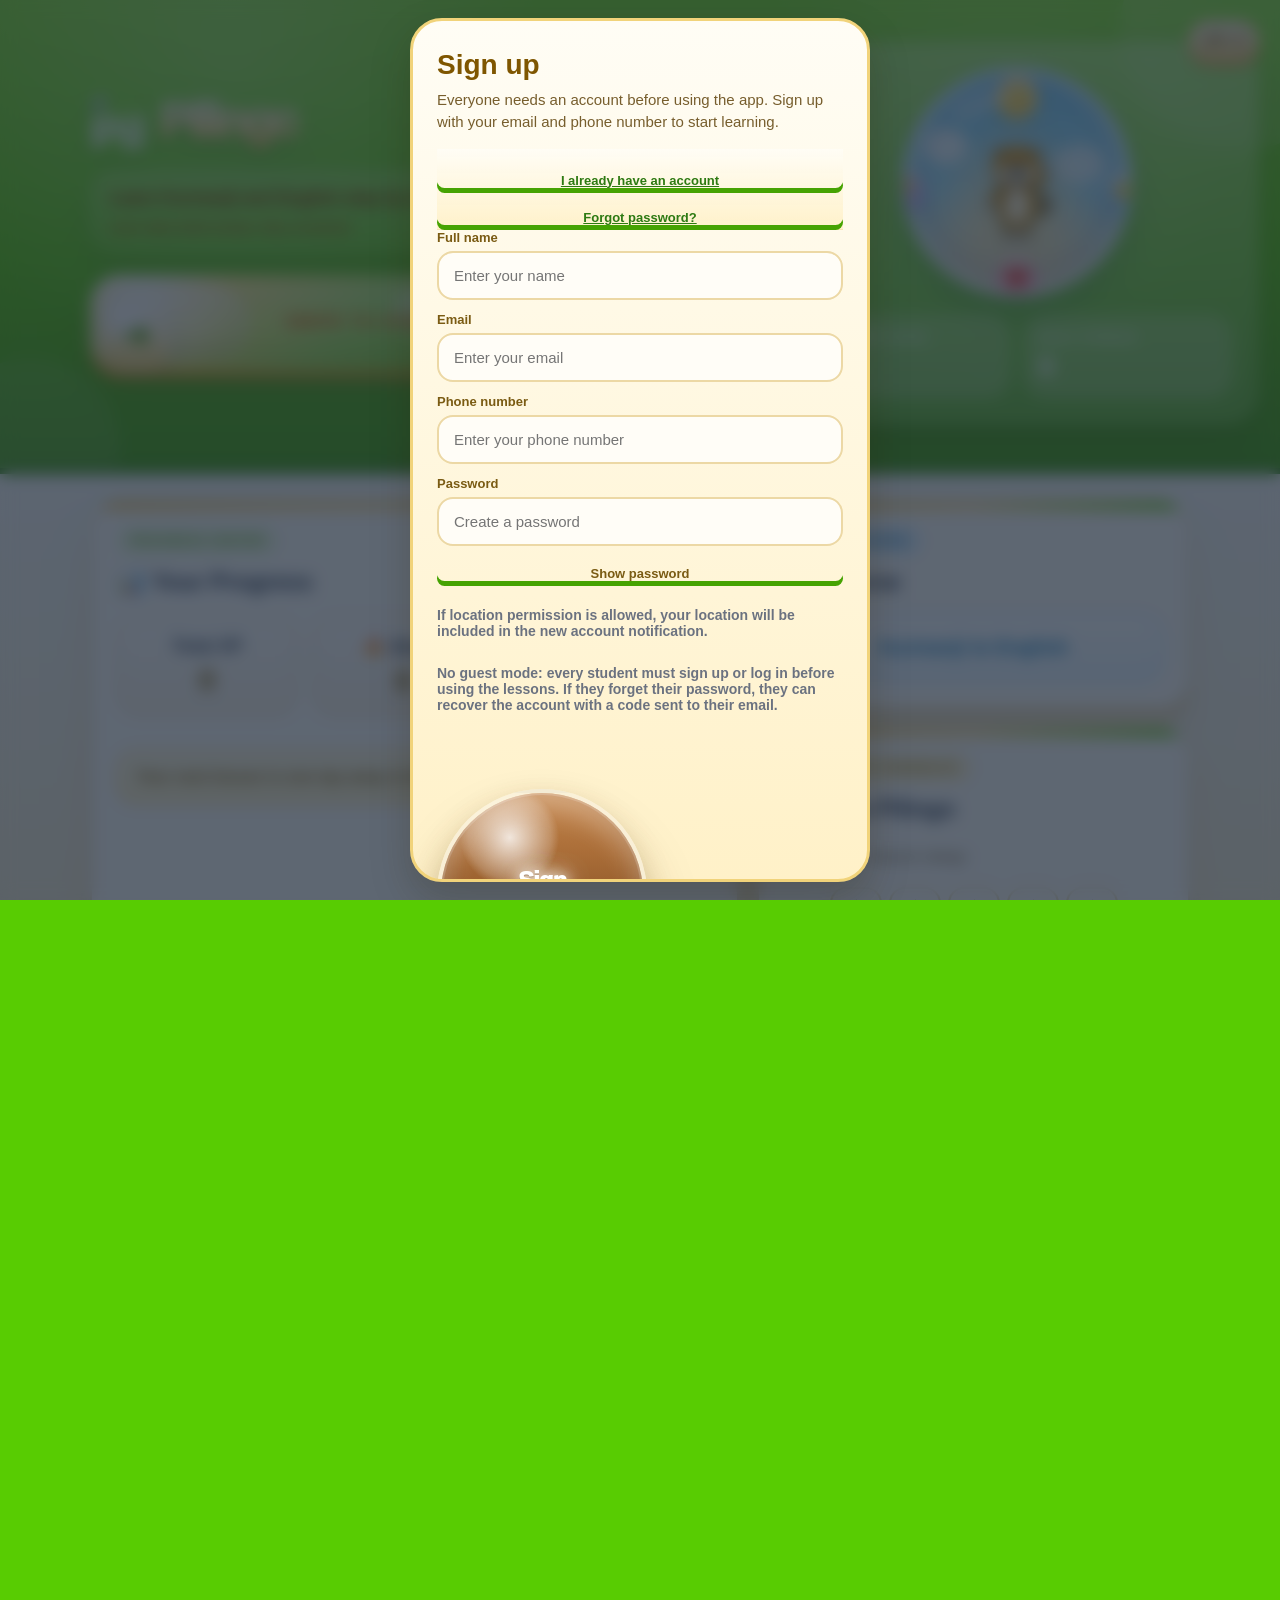
==== engine.html @ b0e2aa26 "Make Ball 5 possessives quiz interactive" ====
<!DOCTYPE html>
<html lang="en">
<head>
<meta charset="UTF-8">
<meta name="viewport" content="width=device-width, initial-scale=1, viewport-fit=cover, interactive-widget=resizes-content">
<meta name="theme-color" content="#58cc02">
<meta name="apple-mobile-web-app-capable" content="yes">
<meta name="apple-mobile-web-app-title" content="Pilingo">
<meta name="apple-mobile-web-app-status-bar-style" content="black-translucent">
<script>
if (window.location.protocol === "file:") {
  const target = "http://localhost:3000/engine.html" + window.location.search + window.location.hash;
  window.location.replace(target);
}
</script>
<link rel="manifest" href="manifest.webmanifest">
<link rel="icon" href="pilingo-icon.svg" type="image/svg+xml">
<link rel="apple-touch-icon" href="pilingo-icon-192.png">
<title>Pilingo A1 Map</title>
<style>
*{
  box-sizing:border-box;
}

:root{
  --green:#58cc02;
  --green-dark:#46a302;
  --ink:#24324a;
  --soft-ink:#5a6880;
  --card:#ffffff;
  --line:#f4d878;
  --shadow:0 18px 40px rgba(39,59,99,0.12);
}

html{
  scroll-behavior:smooth;
}

body{
  margin:0;
  min-height:100vh;
  min-height:100dvh;
  font-family:"Trebuchet MS","Avenir Next",Arial,sans-serif;
  color:var(--ink);
  background:
    radial-gradient(circle at top, rgba(255,255,255,0.96) 0%, rgba(255,255,255,0.55) 18%, rgba(255,255,255,0) 40%),
    linear-gradient(180deg, #fffefb 0%, #fffdfa 28%, #fbfcff 62%, #f7faff 100%);
}

button{
  font:inherit;
}

.shell{
  width:min(980px, calc(100% - 28px));
  margin:0 auto;
  padding:calc(20px + env(safe-area-inset-top)) 0 calc(48px + env(safe-area-inset-bottom));
}

.topbar{
  display:flex;
  justify-content:space-between;
  align-items:center;
  gap:12px;
  margin-bottom:18px;
}

.back-button,
.owner-button{
  border:none;
  border-radius:999px;
  padding:14px 18px;
  font-size:15px;
  font-weight:900;
  cursor:pointer;
  box-shadow:0 6px 0 rgba(31,49,77,0.12);
  transition:transform 0.12s ease, box-shadow 0.12s ease, filter 0.12s ease;
}

.back-button:active,
.owner-button:active,
.part-action:active{
  transform:translateY(3px) scale(0.97);
}

.back-button.is-pressed,
.owner-button.is-pressed,
.part-action.is-pressed{
  transform:translateY(4px) scale(0.965) !important;
}

.back-button.is-pressed,
.owner-button.is-pressed{
  box-shadow:0 2px 0 rgba(31,49,77,0.1) !important;
}

.back-button{
  color:#7b5610;
  background:linear-gradient(180deg, #fff8e6 0%, #ffd97a 100%);
}

.owner-button{
  color:#ffffff;
  background:linear-gradient(180deg, #67d51f 0%, #58cc02 100%);
}

.hero{
  position:relative;
  overflow:hidden;
  border-radius:36px;
  padding:26px 22px 24px;
  background:
    radial-gradient(circle at 16% 18%, rgba(255,255,255,0.95), rgba(255,255,255,0) 26%),
    radial-gradient(circle at 82% 14%, rgba(255,255,255,0.8), rgba(255,255,255,0) 22%),
    linear-gradient(135deg, #ffe060 0%, #ffd243 24%, #7bd32d 64%, #58cc02 100%);
  box-shadow:0 24px 50px rgba(100,137,27,0.18);
}

.hero::after{
  content:"";
  position:absolute;
  inset:auto -60px -100px auto;
  width:220px;
  height:220px;
  border-radius:50%;
  background:radial-gradient(circle, rgba(255,255,255,0.38), rgba(255,255,255,0));
}

.hero-top{
  display:flex;
  justify-content:space-between;
  align-items:flex-start;
  gap:18px;
}

.hero-copy{
  max-width:620px;
}

.eyebrow{
  display:inline-flex;
  align-items:center;
  gap:8px;
  padding:0;
  border-radius:0;
  background:transparent;
  color:#7f5a00;
  font-size:13px;
  font-weight:1000;
  letter-spacing:0.08em;
  text-transform:uppercase;
}

.eyebrow-icon{
  width:28px;
  height:28px;
  display:block;
  border-radius:8px;
  box-shadow:0 4px 10px rgba(56,130,9,0.2);
}

.hero h1{
  margin:14px 0 10px;
  font-size:clamp(30px, 5vw, 48px);
  line-height:1.02;
  color:#19310c;
}

.hero p{
  margin:0;
  font-size:16px;
  line-height:1.55;
  color:rgba(24,40,18,0.82);
  font-weight:800;
}

.mascot-wrap{
  flex:0 0 auto;
  width:116px;
  height:116px;
  display:flex;
  align-items:center;
  justify-content:center;
  background:transparent;
  box-shadow:none;
  animation:floatTiger 3.8s ease-in-out infinite;
}

.engine-mascot-slot{
  width:104px;
  height:104px;
  display:flex;
  align-items:center;
  justify-content:center;
}

.engine-mascot-slot .pilingo-mascot svg{
  transform:scaleX(.84);
  transform-origin:center bottom;
}

.hero-stats{
  margin-top:22px;
  display:grid;
  grid-template-columns:repeat(4, minmax(0, 1fr));
  gap:14px;
}

.stat-pill{
  border-radius:28px;
  padding:16px 14px;
  background:rgba(255,255,255,0.88);
  box-shadow:0 12px 28px rgba(71,101,18,0.12);
  text-align:center;
}

.stat-label{
  display:block;
  color:#776021;
  font-size:12px;
  font-weight:1000;
  letter-spacing:0.06em;
  text-transform:uppercase;
}

.stat-value{
  display:block;
  margin-top:6px;
  font-size:26px;
  font-weight:1000;
  color:#21382d;
}

.map-intro{
  margin-top:18px;
  padding:18px 18px 20px;
  border-radius:28px;
  background:rgba(255,255,255,0.78);
  box-shadow:var(--shadow);
}

.map-intro h2{
  margin:0 0 8px;
  font-size:24px;
}

.map-intro p{
  margin:0;
  color:var(--soft-ink);
  line-height:1.55;
  font-weight:800;
}

.course-structure{
  margin-top:12px;
  display:flex;
  flex-wrap:wrap;
  gap:10px;
}

.course-structure span{
  padding:8px 12px;
  border-radius:999px;
  background:#fff6ce;
  color:#755400;
  font-size:12px;
  font-weight:1000;
  box-shadow:0 4px 0 rgba(224,187,82,0.35);
}

.map{
  position:relative;
  margin-top:26px;
  padding:12px 0 20px;
}

.map::before{
  content:"";
  position:absolute;
  left:34px;
  top:0;
  bottom:0;
  width:10px;
  border-radius:999px;
  background:linear-gradient(180deg, #ffd859 0%, #f7bc47 100%);
  box-shadow:0 0 0 6px rgba(255,243,201,0.7);
}

.section-card{
  position:relative;
  display:grid;
  grid-template-columns:68px minmax(0, 1fr);
  gap:16px;
  margin:0 0 22px;
  align-items:start;
}

.section-marker{
  position:sticky;
  top:16px;
  z-index:2;
  width:68px;
  height:68px;
  border:none;
  border-radius:50%;
  display:flex;
  align-items:center;
  justify-content:center;
  font-size:24px;
  font-weight:1000;
  color:#ffffff;
  background:linear-gradient(180deg, var(--marker-top) 0%, var(--marker-bottom) 100%);
  box-shadow:0 10px 0 var(--marker-shadow), 0 18px 28px rgba(41,53,78,0.14);
}

.section-shell{
  border-radius:34px;
  padding:22px 18px 18px;
  background:linear-gradient(180deg, rgba(255,255,255,0.99) 0%, rgba(255,255,255,0.97) 100%);
  box-shadow:0 20px 40px rgba(59,67,86,0.1);
  border:2px solid rgba(255,255,255,0.75);
}

.section-shell.locked{
  opacity:0.82;
}

.section-head{
  display:flex;
  flex-wrap:wrap;
  justify-content:space-between;
  gap:14px;
  align-items:flex-start;
}

.section-badge{
  display:inline-flex;
  align-items:center;
  gap:8px;
  padding:8px 12px;
  border-radius:999px;
  background:rgba(255,255,255,0.82);
  color:#775300;
  font-size:12px;
  font-weight:1000;
  letter-spacing:0.07em;
  text-transform:uppercase;
}

.section-title{
  margin:10px 0 6px;
  font-size:28px;
  line-height:1.05;
}

.section-subtitle{
  margin:0;
  color:#5d6780;
  font-size:15px;
  font-weight:900;
}

.section-summary{
  margin:12px 0 0;
  color:#41506a;
  line-height:1.55;
  font-weight:800;
}

.section-progress{
  min-width:170px;
  padding:14px 14px 12px;
  border-radius:24px;
  background:rgba(255,255,255,0.75);
  text-align:center;
}

.section-progress strong{
  display:block;
  color:#27411e;
  font-size:24px;
}

.section-progress span{
  display:block;
  margin-top:4px;
  color:#6d5f30;
  font-size:12px;
  font-weight:1000;
  letter-spacing:0.06em;
  text-transform:uppercase;
}

.parts-grid{
  margin-top:22px;
  display:grid;
  grid-template-columns:repeat(2, minmax(0, 1fr));
  gap:20px;
}

.part-path{
  position:relative;
  margin-top:24px;
  padding:8px 0 6px;
}

.part-group-list{
  margin-top:20px;
  display:grid;
  gap:26px;
}

.part-group-card{
  position:relative;
  padding:0 0 18px;
  background:transparent;
  border:none;
  box-shadow:none;
}

.part-group-card.locked{
  opacity:0.82;
}

.part-group-card::after{
  content:"";
  position:absolute;
  left:0;
  right:0;
  bottom:0;
  height:1px;
  background:linear-gradient(90deg, rgba(189,205,227,0) 0%, rgba(189,205,227,0.95) 18%, rgba(189,205,227,0.95) 82%, rgba(189,205,227,0) 100%);
}

.part-group-card:last-child::after{
  display:none;
}

.part-group-head{
  display:flex;
  justify-content:space-between;
  align-items:flex-start;
  gap:12px;
}

.part-group-copy{
  display:flex;
  flex-direction:column;
  gap:6px;
}

.part-group-kicker{
  display:inline-flex;
  align-items:center;
  gap:8px;
  font-size:12px;
  font-weight:1000;
  letter-spacing:0.05em;
  text-transform:uppercase;
  color:#72839b;
}

.part-group-title{
  margin:0;
  font-size:25px;
  line-height:1.15;
  color:#21324b;
}

.part-group-summary{
  margin:0;
  color:#60718a;
  font-size:14px;
  line-height:1.45;
  font-weight:800;
}

.part-group-status{
  display:inline-flex;
  align-items:center;
  justify-content:center;
  padding:7px 11px;
  border-radius:999px;
  background:rgba(255,255,255,0.92);
  border:1px solid rgba(198,215,240,0.86);
  color:#47607f;
  font-size:12px;
  font-weight:1000;
  white-space:nowrap;
  box-shadow:0 3px 0 rgba(223,233,245,0.9);
}

.part-group-status.current{
  background:#fff2b2;
  color:#7b5600;
  border-color:rgba(243,214,100,0.88);
}

.part-group-status.completed{
  background:#eefadf;
  color:#3d7a22;
  border-color:#cfe9b8;
}

.part-group-status.locked{
  background:#f3f6fb;
  color:#8a98ae;
  border-color:#dde6f1;
}

.part-group-balls{
  margin-top:16px;
  display:flex;
  flex-wrap:wrap;
  gap:18px 16px;
  align-items:flex-start;
  padding-left:6px;
}

.part-group-balls .part-orb-button{
  width:calc(50% - 8px);
  max-width:none;
}

.part-group-balls .part-orb-copy{
  align-items:flex-start;
  text-align:left;
}

.part-group-balls .part-orb-summary{
  max-width:none;
}

.part-path::before{
  content:"";
  position:absolute;
  top:10px;
  bottom:18px;
  left:50%;
  width:10px;
  transform:translateX(-50%);
  border-radius:999px;
  background:linear-gradient(180deg, rgba(247,250,255,0.96) 0%, rgba(222,235,249,0.98) 100%);
  box-shadow:
    inset 0 2px 4px rgba(255,255,255,0.65),
    inset 0 -2px 3px rgba(73,97,131,0.08);
}

.part-path-node{
  position:relative;
  display:flex;
  margin:0 0 26px;
}

.part-path-node.left{
  justify-content:flex-start;
  padding-right:56%;
}

.part-path-node.right{
  justify-content:flex-end;
  padding-left:56%;
}

.part-path-node:last-child{
  margin-bottom:10px;
}

.part-orb-button{
  width:100%;
  max-width:194px;
  margin:0;
  padding:0;
  border:none;
  background:transparent;
  box-shadow:none;
  display:flex;
  flex-direction:column;
  align-items:center;
  gap:9px;
  color:#1f2d45;
  cursor:default;
}

.part-orb-hit{
  width:122px;
  height:122px;
  flex:0 0 122px;
  margin:0;
  padding:0;
  border:0;
  border-radius:50%;
  background:transparent;
  box-shadow:none;
  color:inherit;
  cursor:pointer;
  position:relative;
}

.part-orb-hit::after{
  content:"";
  position:absolute;
  inset:50%;
  border:3px solid var(--part-bottom);
  border-radius:50%;
  opacity:0;
  pointer-events:none;
}

.part-orb-hit:disabled{
  cursor:not-allowed;
}

.part-orb-button.locked{
  opacity:0.72;
}

.part-orb-ring{
  transition:transform 0.16s ease;
}

.part-orb-hit:not(:disabled):hover .part-orb-ring,
.part-orb-hit:not(:disabled):focus-visible .part-orb-ring{
  transform:translateY(-2px) scale(1.04);
}

.part-orb-hit:not(:disabled):active .part-orb-ring{
  transform:translateY(4px) scale(0.91,0.86);
}

.part-orb-hit.is-launching .part-orb-ring{
  animation:partOrbLaunch 280ms cubic-bezier(.2,.9,.3,1) both;
}

.part-orb-hit.is-launching .part-orb-core{
  animation:partOrbCorePop 280ms cubic-bezier(.2,.9,.3,1) both;
}

.part-orb-hit.is-launching::after{
  animation:partOrbRipple 280ms ease-out both;
}

.part-orb-hit:focus-visible{
  outline:3px solid rgba(49,126,231,0.42);
  outline-offset:3px;
}

.part-orb-ring{
  --part-progress:0deg;
  width:122px;
  height:122px;
  border-radius:50%;
  position:relative;
  background:
    radial-gradient(circle at 50% 50%, transparent 67%, rgba(255,255,255,0.92) 67.5%, rgba(255,255,255,0.92) 100%),
    conic-gradient(var(--part-bottom) var(--part-progress), #dfe7f1 0deg);
  display:grid;
  place-items:center;
  padding:9px;
  box-shadow:
    0 12px 22px rgba(37,48,68,0.13),
    inset 0 0 0 2px rgba(255,255,255,0.82);
}

.part-orb-ring::after{
  content:"";
  position:absolute;
  inset:6px;
  border-radius:50%;
  background:radial-gradient(circle at 28% 24%, rgba(255,255,255,0.9), rgba(255,255,255,0) 34%);
  pointer-events:none;
}

.part-orb-ring.segmented::before{
  content:"";
  position:absolute;
  inset:0;
  border-radius:50%;
  background:repeating-conic-gradient(
    from -1deg,
    transparent 0deg 70deg,
    rgba(255,255,255,0.98) 70deg 72deg
  );
  -webkit-mask:radial-gradient(farthest-side, transparent calc(100% - 12px), #000 calc(100% - 11px));
  mask:radial-gradient(farthest-side, transparent calc(100% - 12px), #000 calc(100% - 11px));
  pointer-events:none;
  z-index:2;
}

.part-orb-button.current .part-orb-ring{
  background:
    radial-gradient(circle at 50% 50%, transparent 67%, rgba(255,255,255,0.92) 67.5%, rgba(255,255,255,0.92) 100%),
    conic-gradient(#ffbf32 var(--part-progress), #dfe7f1 0deg);
  box-shadow:0 14px 24px rgba(176,135,29,0.16);
}

.part-orb-button.completed .part-orb-ring{
  background:
    radial-gradient(circle at 50% 50%, transparent 67%, rgba(255,255,255,0.92) 67.5%, rgba(255,255,255,0.92) 100%),
    conic-gradient(#58cc02 360deg, #58cc02 360deg);
}

.part-orb-button.locked .part-orb-ring{
  background:
    radial-gradient(circle at 50% 50%, transparent 67%, rgba(255,255,255,0.92) 67.5%, rgba(255,255,255,0.92) 100%),
    conic-gradient(#dbe5ef 360deg, #dbe5ef 360deg);
  box-shadow:none;
}

.part-orb-core{
  width:100%;
  height:100%;
  border-radius:50%;
  background:#ffffff;
  border:4px solid rgba(255,255,255,0.98);
  display:flex;
  flex-direction:column;
  align-items:center;
  justify-content:center;
  gap:6px;
  box-shadow:
    inset 0 3px 10px rgba(230,236,244,0.8),
    inset 0 -8px 14px rgba(231,238,247,0.5),
    0 5px 10px rgba(37,48,68,0.05);
}

.part-orb-icon{
  font-size:30px;
  line-height:1;
}

.part-orb-index{
  font-size:12px;
  font-weight:1000;
  letter-spacing:0.06em;
  color:#68788f;
  text-transform:uppercase;
}

.part-orb-copy{
  width:100%;
  display:flex;
  flex-direction:column;
  align-items:center;
  gap:4px;
  text-align:center;
}

.part-orb-title{
  font-size:18px;
  font-weight:1000;
  line-height:1.15;
  color:#24324a;
}

.part-orb-summary{
  color:#5b6c84;
  font-size:12px;
  line-height:1.35;
  max-width:168px;
  font-weight:800;
}

.part-orb-progress{
  display:inline-flex;
  align-items:center;
  justify-content:center;
  min-height:28px;
  padding:6px 10px;
  border-radius:999px;
  background:#ffffff;
  border:1px solid #dfe8f2;
  box-shadow:0 3px 0 #e8eef6;
  color:#50627d;
  font-size:11px;
  font-weight:1000;
}

.part-orb-button.completed .part-orb-progress{
  border-color:#bde3ad;
  box-shadow:0 3px 0 #dbeecf;
  color:#3d7a22;
}

.part-orb-button.current .part-orb-progress{
  border-color:#f0d27a;
  box-shadow:0 3px 0 #f4e3ae;
  color:#9b6b00;
}

.part-orb-button.locked .part-orb-progress{
  border-color:#e4eaf2;
  box-shadow:0 3px 0 #edf1f6;
  color:#93a0b4;
}

.part-card{
  position:relative;
  min-height:214px;
  border:none;
  border-radius:30px;
  padding:22px 20px 20px;
  text-align:left;
  background:
    linear-gradient(180deg, rgba(255,255,255,0.98) 0%, rgba(255,255,255,0.96) 100%);
  border:1px solid rgba(206,220,239,0.92);
  box-shadow:
    0 10px 0 rgba(177,195,221,0.64),
    0 22px 34px rgba(49,69,102,0.12);
  transition:transform 0.18s ease, box-shadow 0.18s ease, filter 0.18s ease, border-color 0.18s ease, background 0.18s ease;
  cursor:default;
  overflow:hidden;
}

.part-card::before{
  content:"";
  position:absolute;
  inset:0 0 auto 0;
  height:14px;
  background:linear-gradient(90deg, var(--part-top) 0%, var(--part-bottom) 100%);
}

.part-card::after{
  content:"";
  position:absolute;
  right:16px;
  top:18px;
  width:66px;
  height:66px;
  border-radius:22px;
  background:radial-gradient(circle at 30% 30%, rgba(255,255,255,0.78), rgba(255,255,255,0) 68%);
  opacity:0.8;
}

.part-card:hover{
  transform:translateY(-4px);
  border-color:rgba(164,193,232,0.96);
  box-shadow:
    0 12px 0 rgba(162,183,214,0.68),
    0 28px 42px rgba(49,69,102,0.16);
}

.part-card.locked{
  filter:grayscale(0.08);
  opacity:0.74;
}

.part-card.completed{
  border-color:rgba(250,217,130,0.96);
  background:
    linear-gradient(180deg, #fffef7 0%, #fff8df 100%);
  box-shadow:
    0 10px 0 rgba(214,177,81,0.7),
    0 24px 36px rgba(201,149,27,0.18);
}

.part-topline{
  display:flex;
  justify-content:space-between;
  gap:12px;
  align-items:center;
}

.part-order{
  display:inline-flex;
  align-items:center;
  justify-content:center;
  width:48px;
  height:48px;
  border-radius:18px;
  background:linear-gradient(180deg, var(--part-top) 0%, var(--part-bottom) 100%);
  color:#214160;
  font-size:18px;
  font-weight:1000;
  box-shadow:0 6px 0 rgba(70,103,144,0.16);
}

.part-status{
  display:inline-flex;
  align-items:center;
  gap:6px;
  padding:8px 12px;
  border-radius:999px;
  background:#eef5ff;
  color:#47607f;
  font-size:12px;
  font-weight:1000;
  letter-spacing:0.05em;
  text-transform:uppercase;
  border:1px solid rgba(198,215,240,0.9);
}

.part-status.current{
  background:#fff2b2;
  color:#7b5600;
  border-color:rgba(243,214,100,0.88);
}

.part-icon{
  margin-top:16px;
  width:62px;
  height:62px;
  border-radius:22px;
  display:flex;
  align-items:center;
  justify-content:center;
  font-size:34px;
  background:linear-gradient(180deg, var(--part-top) 0%, var(--part-bottom) 100%);
  box-shadow:0 8px 18px rgba(58,86,128,0.14);
}

.part-title{
  margin:12px 0 9px;
  font-size:23px;
  line-height:1.14;
  color:#1f2d45;
}

.part-summary{
  margin:0;
  color:#556883;
  font-size:14px;
  line-height:1.5;
  font-weight:800;
}

.part-lessons{
  margin-top:14px;
  display:flex;
  flex-wrap:wrap;
  gap:8px;
}

.part-lessons span{
  display:inline-flex;
  align-items:center;
  justify-content:center;
  padding:7px 11px;
  border-radius:14px;
  background:#f4f8fd;
  color:#5b6c84;
  font-size:12px;
  font-weight:900;
  border:1px solid rgba(220,230,243,0.86);
}

.part-footer{
  margin-top:20px;
  display:flex;
  justify-content:space-between;
  align-items:center;
  gap:12px;
}

.part-type{
  font-size:13px;
  color:#6a7e98;
  font-weight:1000;
}

.part-action{
  display:inline-flex;
  align-items:center;
  justify-content:center;
  min-width:132px;
  border-radius:16px;
  padding:12px 16px;
  background:linear-gradient(180deg, #7de43a 0%, #58cc02 100%);
  color:#ffffff;
  font-size:14px;
  font-weight:1000;
  box-shadow:0 6px 0 rgba(67,136,18,0.26);
  border:1px solid rgba(87,176,23,0.9);
}

.part-action:disabled{
  cursor:not-allowed;
  opacity:0.9;
}

.part-action.is-pressed{
  box-shadow:0 2px 0 rgba(67,136,18,0.22) !important;
}

.placeholder-list{
  margin-top:16px;
  display:grid;
  gap:10px;
}

.placeholder-pill{
  border-radius:24px;
  padding:16px 16px;
  background:rgba(255,255,255,0.74);
  color:#49556d;
  font-size:15px;
  font-weight:900;
  display:flex;
  justify-content:space-between;
  align-items:center;
  gap:12px;
}

.placeholder-pill strong{
  color:#24324a;
}

.map-note{
  margin-top:24px;
  padding:18px 18px 20px;
  border-radius:30px;
  background:#ffffff;
  box-shadow:var(--shadow);
}

.map-note h3{
  margin:0 0 8px;
  font-size:22px;
}

.map-note p{
  margin:0;
  color:#5c6780;
  line-height:1.6;
  font-weight:800;
}

.toast{
  position:fixed;
  left:50%;
  bottom:calc(18px + env(safe-area-inset-bottom));
  transform:translateX(-50%) translateY(120%);
  width:min(90vw, 420px);
  padding:16px 18px;
  border-radius:22px;
  background:#24324a;
  color:#ffffff;
  box-shadow:0 16px 34px rgba(31,49,77,0.24);
  transition:transform 0.25s ease;
  z-index:30;
  font-weight:900;
}

.toast.show{
  transform:translateX(-50%) translateY(0);
}

@keyframes floatTiger{
  0%,100%{ transform:translateY(0); }
  50%{ transform:translateY(-8px); }
}

@keyframes partOrbLaunch{
  0%{transform:translateY(3px) scale(.9,.84) rotate(0deg)}
  42%{transform:translateY(-10px) scale(1.12,.96) rotate(-3deg)}
  72%{transform:translateY(2px) scale(.97,1.05) rotate(2deg)}
  100%{transform:translateY(0) scale(1) rotate(0deg)}
}

@keyframes partOrbCorePop{
  0%{transform:scale(.92)}
  48%{transform:scale(1.08)}
  100%{transform:scale(1)}
}

@keyframes partOrbRipple{
  0%{inset:50%;opacity:.72}
  100%{inset:-16px;opacity:0}
}

@media(prefers-reduced-motion:reduce){
  .part-orb-hit.is-launching .part-orb-ring,
  .part-orb-hit.is-launching .part-orb-core,
  .part-orb-hit.is-launching::after{animation-duration:1ms}
}

@media (max-width:860px){
  .hero-stats{
    grid-template-columns:repeat(2, minmax(0, 1fr));
  }

  .parts-grid{
    grid-template-columns:1fr;
  }
}

@media (max-width:620px){
  .shell{
    width:min(100%, calc(100% - 18px));
    padding-top:calc(12px + env(safe-area-inset-top));
    padding-bottom:calc(48px + env(safe-area-inset-bottom));
  }

  .topbar{
    flex-wrap:wrap;
  }

  .hero{
    padding:22px 16px 20px;
    border-radius:28px;
  }

  .hero-top{
    flex-direction:column;
  }

  .mascot-wrap{
    width:94px;
    height:94px;
    font-size:50px;
  }

  .map::before{
    left:24px;
  }

  .section-card{
    grid-template-columns:50px minmax(0, 1fr);
    gap:10px;
  }

  .section-marker{
    width:50px;
    height:50px;
    font-size:18px;
    top:12px;
  }

  .section-shell{
    padding:18px 14px 16px;
    border-radius:28px;
  }

  .section-title{
    font-size:24px;
  }

  .part-card{
    min-height:204px;
    border-radius:28px;
    padding:20px 16px 18px;
  }

  .part-title{
    font-size:21px;
  }

  .part-action{
    min-width:118px;
    padding:11px 14px;
    font-size:13px;
  }

  .part-path::before{
    left:28px;
    transform:none;
  }

  .part-group-head{
    flex-direction:column;
  }

  .part-group-balls{
    gap:14px;
  }

  .part-group-balls .part-orb-button{
    width:100%;
  }

  .part-path-node,
  .part-path-node.left,
  .part-path-node.right{
    justify-content:flex-start;
    padding-left:0;
    padding-right:0;
  }

  .part-orb-button{
    max-width:none;
    width:100%;
    flex-direction:row;
    align-items:center;
    gap:12px;
  }

  .part-orb-ring{
    width:94px;
    height:94px;
    flex:0 0 94px;
  }

  .part-orb-hit{
    width:94px;
    height:94px;
    flex-basis:94px;
  }

  .part-orb-copy{
    align-items:flex-start;
    text-align:left;
  }

  .part-orb-summary{
    max-width:none;
  }
}
</style>
</head>
<body>
<script src="pilingo-auth.js?v=9"></script>
<script>PilingoAuth.requireAccount();</script>
<script src="pilingo-notify.js?v=9"></script>
<script>PilingoNotify.track("page_open", "Opened learning map", { page:"engine" });</script>
<script src="app-polish.js"></script>

<div class="shell">
  <div class="topbar">
    <button class="back-button" onclick="goBackHome()">← Back to home</button>
    <button class="owner-button" onclick="scrollToCurrentPart()">⭐ Jump to my next part</button>
  </div>

  <section class="hero">
    <div class="hero-top">
      <div class="hero-copy">
        <span class="eyebrow"><img class="eyebrow-icon" src="pilingo-icon-192.png" alt="">Pilingo</span>
        <h1>One smooth learning map for the whole first journey.</h1>
        <p>Section 1 is live now with 10 parts. Sections 2 to 15 are already on the path and will unlock one by one as the learner grows.</p>
      </div>
      <div class="mascot-wrap" aria-hidden="true"><div id="engineMascot" class="engine-mascot-slot"></div></div>
    </div>

    <div class="hero-stats">
      <div class="stat-pill">
        <span class="stat-label">XP</span>
        <span class="stat-value" id="xpValue">0</span>
      </div>
      <div class="stat-pill">
        <span class="stat-label">Streak</span>
        <span class="stat-value" id="streakValue">0</span>
      </div>
      <div class="stat-pill">
        <span class="stat-label">Hearts</span>
        <span class="stat-value" id="heartsValue">5</span>
      </div>
      <div class="stat-pill">
        <span class="stat-label">Sections Ready</span>
        <span class="stat-value" id="sectionsReadyValue">1/15</span>
      </div>
    </div>
  </section>

  <section class="map-intro">
    <h2>Your Learning Map</h2>
    <p>Everything is now organized as one vertical course: Course → Section → Part → Lesson → Activity → Quiz → Review. Locked parts stay closed, completed parts show a ✅, and learners only repeat the part they are working on.</p>
    <div class="course-structure" id="structureChips"></div>
  </section>

  <main class="map" id="courseMap"></main>

  <section class="map-note">
    <h3>How unlocking works</h3>
    <p>Finish Section 1 Part 1 to unlock Part 2. Keep going until Part 10. When all 10 parts in Section 1 are completed, Section 2 unlocks. Sections 2 to 15 stay visible on the map so the path always feels clear and exciting.</p>
  </section>
</div>

<div class="toast" id="toast"></div>

<script src="course-data.js?v=95"></script>
<script src="engine-core.js?v=15"></script>
<script src="pilingo-mascot.js?v=4"></script>
<script src="pilingo-sounds.js?v=6"></script>
<script src="app-state.js"></script>
<script src="app-effects.js"></script>
<script src="pwa.js?v=10"></script>
<script>
const SECTION_COLORS = [
  { markerTop:"#ffcb4d", markerBottom:"#ffad1f", markerShadow:"#d28a13", cardTop:"#fff9da", cardBottom:"#ffeab2" },
  { markerTop:"#6bdde1", markerBottom:"#27b8c1", markerShadow:"#14858d", cardTop:"#e8feff", cardBottom:"#cbf7f8" },
  { markerTop:"#ff9f8e", markerBottom:"#f56d58", markerShadow:"#ce4f3b", cardTop:"#fff0ec", cardBottom:"#ffd9d2" },
  { markerTop:"#9fbdff", markerBottom:"#6794f5", markerShadow:"#4572d2", cardTop:"#eef4ff", cardBottom:"#dce7ff" },
  { markerTop:"#8fe17f", markerBottom:"#59c34c", markerShadow:"#389d2e", cardTop:"#effde9", cardBottom:"#dcf9d5" },
  { markerTop:"#d8a6ff", markerBottom:"#af71f2", markerShadow:"#8247c4", cardTop:"#f8efff", cardBottom:"#ebdbff" }
];

const PART_COLORS = {
  gold:{ top:"#f7e18c", bottom:"#e6b93c", shadow:"#b97f11" },
  orange:{ top:"#f8c496", bottom:"#e8883d", shadow:"#b95a18" },
  sky:{ top:"#afdff4", bottom:"#4da9dd", shadow:"#2e78a8" },
  pink:{ top:"#f2b0c6", bottom:"#dc6d95", shadow:"#aa3f65" },
  violet:{ top:"#d0b2f4", bottom:"#8f65dd", shadow:"#6038af" },
  leaf:{ top:"#bbe79f", bottom:"#5db65d", shadow:"#3d8039" }
};

const COURSE_PART_SECTION_MAP = {
  alphabets:["a-part-1a"],
  family:["a-part-1b","a-part-1c","a-part-1d-v3","a-part-1e-v2","a-part-1f-v1","a-part-1g-v1","a-part-1h-v1","a-part-1i-v1","a-part-1j-final"],
  greetings:["a-part-2-greetings-v1","a-part-2-greetings-v2","a-part-2-greetings-v5","a-part-2-greetings-v6","a-part-2-greetings-v7","a-part-2-greetings-v8"],
  "food-drink":["b-part-1","b-part-2","b-part-3","b-part-4"],
  possessions:["d-part-1","d-part-2","d-part-3"],
  animals:["e-part-1","e-part-2","e-part-3","e-part-4","e-part-5","e-part-6","e-part-7","e-part-8"],
  questions:["f-part-1","f-part-2a","f-part-2b","f-part-3"]
};

function goBackHome(){
  window.location.href = "index.html";
}

function getSectionColors(index){
  return SECTION_COLORS[index % SECTION_COLORS.length];
}

function getPartColors(accent){
  return PART_COLORS[accent] || PART_COLORS.gold;
}

function getPartSlugFromHref(href){
  if (!href || !href.includes("coursePart=")) return "";
  const match = href.match(/coursePart=([^&]+)/);
  return match ? decodeURIComponent(match[1]) : "";
}

function getSavedLessonProgress(){
  try {
    const saved = JSON.parse(localStorage.getItem("pilingo_game1_completed_lessons") || "{}");
    return saved && typeof saved === "object" ? saved : {};
  } catch {
    return {};
  }
}

function getBallProgress(part){
  const total = Array.isArray(part.lessons) ? part.lessons.length : 0;
  if (!total) return { completed:0, total:0, percent:0 };

  const slug = getPartSlugFromHref(part.href || "");
  const sectionIds = COURSE_PART_SECTION_MAP[slug];
  if (!Array.isArray(sectionIds) || !sectionIds.length) {
    return { completed:0, total, percent:0 };
  }

  const saved = getSavedLessonProgress();
  const completed = Math.min(
    total,
    sectionIds.reduce((sum, sectionId) => {
      const values = Array.isArray(saved[sectionId]) ? saved[sectionId] : [];
      return sum + values.filter((value) => typeof value === "string").length;
    }, 0)
  );

  return {
    completed,
    total,
    percent: total ? completed / total : 0
  };
}

function getSavedBallLessonCount(ballId){
  const saved = getSavedLessonProgress();
  const values = Array.isArray(saved[ballId]) ? saved[ballId] : [];
  return values.filter((value) => typeof value === "string").length;
}

function getPartBalls(part){
  const flatBalls = [];

  function addBall(entry){
    if (!entry || typeof entry !== "object") return;

    const nestedBalls = Array.isArray(entry.balls) ? entry.balls : [];
    const hasOwnLessons = Array.isArray(entry.lessons)
      ? entry.lessons.length > 0
      : Number(entry.lessonCount) > 0;

    if (hasOwnLessons || !nestedBalls.length) {
      const { balls, ...normalBall } = entry;
      flatBalls.push(normalBall);
    }

    nestedBalls.forEach(addBall);
  }

  (Array.isArray(part?.balls) ? part.balls : []).forEach(addBall);
  return flatBalls;
}

function getDirectBallProgress(ball, sectionId = "", partId = ""){
  const activityTotal = Number(ball?.lessonCount) || 0;
  let activityCompleted = Math.min(activityTotal, getSavedBallLessonCount(ball?.id));

  const canUseLegacyPartCompletion = ![
    "a-part-1j-final",
    "a-part-2-greetings-v1",
    "a-part-2-greetings-v2",
    "a-part-2-greetings-v5",
    "a-part-2-greetings-v6",
    "a-part-2-greetings-v7",
    "a-part-2-greetings-v8"
  ].includes(ball?.id);
  if (!activityCompleted && activityTotal && sectionId && partId && canUseLegacyPartCompletion) {
    const enginePartDone = Engine.isPartCompleted(sectionId, partId);
    if (enginePartDone) {
      activityCompleted = activityTotal;
    }
  }

  const progressParts = Math.max(1, Number(ball?.progressParts) || 5);
  if (activityTotal) {
    const completedParts = activityCompleted >= activityTotal
      ? progressParts
      : Math.floor((activityCompleted * progressParts) / activityTotal);
    return {
      completed:completedParts,
      total:progressParts,
      percent:completedParts / progressParts,
      started:activityCompleted > 0,
      segmented:true,
      unitLabel:"parts",
      activityCompleted,
      activityTotal
    };
  }

  return {
    completed:activityCompleted,
    total:activityTotal,
    percent: activityTotal ? activityCompleted / activityTotal : 0,
    started:activityCompleted > 0,
    segmented:false,
    unitLabel:"done",
    activityCompleted,
    activityTotal
  };
}

function isBallCompleted(ball, sectionId = "", partId = ""){
  const progress = getDirectBallProgress(ball, sectionId, partId);
  return progress.total > 0 && progress.completed >= progress.total;
}

function isBallUnlocked(sectionId, part, ballIndex){
  const balls = getPartBalls(part);
  if (!balls.length) return false;
  if (balls[ballIndex]?.comingSoon) return false;
  if (!Engine.isPartUnlocked(sectionId, part.id)) return false;
  if (ballIndex === 0) return true;
  return balls.slice(0, ballIndex).every((ball) => (
    ball.comingSoon || isBallCompleted(ball, sectionId, part.id)
  ));
}

function getPartStatus(sectionId, part){
  const progress = Engine.getPartProgress(sectionId, part.id);
  const unlocked = Engine.isPartUnlocked(sectionId, part.id);
  const completed = Engine.isPartCompleted(sectionId, part.id);
  const current = Engine.getCurrentPart();
  const hasContent = Boolean(part.href);

  if (!hasContent) {
    return { label:"Coming soon", icon:"🛠️", className:"soon" };
  }

  if (completed) {
    return { label:"Completed", icon:"✅", className:"completed" };
  }

  if (current && current.sectionId === sectionId && current.partId === part.id) {
    return { label:"Current", icon:"⭐", className:"current" };
  }

  if (progress && progress.latestResult === "failed") {
    return { label:"Try again", icon:"❌", className:"retry" };
  }

  if (!unlocked) {
    return { label:"Locked", icon:"🔒", className:"locked" };
  }

  return { label:"Ready", icon:"▶", className:"ready" };
}

function getSectionStatus(section){
  if (Engine.isSectionCompleted(section.id)) {
    return { text:"Section completed", icon:"🏆" };
  }

  if (Engine.isSectionUnlocked(section.id)) {
    return { text:"Open now", icon:"⭐" };
  }

  return { text:"Locked", icon:"🔒" };
}

function renderStructure(){
  const chips = document.getElementById("structureChips");
  chips.innerHTML = COURSE_DATA.structure.map((item) => `<span>${item}</span>`).join("");
}

function renderStats(){
  document.getElementById("xpValue").textContent = Engine.getXP();
  document.getElementById("streakValue").textContent = localStorage.getItem("streak") || "0";
  document.getElementById("heartsValue").textContent = Engine.getHearts();

  const unlockedSections = COURSE_DATA.sections.filter((section) => Engine.isSectionUnlocked(section.id)).length;
  document.getElementById("sectionsReadyValue").textContent = `${unlockedSections}/15`;
}

function renderMap(){
  const map = document.getElementById("courseMap");

  map.innerHTML = COURSE_DATA.sections.map((section, sectionIndex) => {
    const colors = getSectionColors(sectionIndex);
    const sectionUnlocked = Engine.isSectionUnlocked(section.id);
    const sectionStatus = getSectionStatus(section);
    const completedParts = Engine.getCompletedPartsCount(section.id);
    const totalParts = Array.isArray(section.parts) ? section.parts.filter((part) => Boolean(part.href)).length : 0;

    const partsMarkup = totalParts
      ? `
        <div class="part-group-list">
          ${section.parts.map((part) => {
            const partColors = getPartColors(part.accent);
            const status = getPartStatus(section.id, part);
            const balls = getPartBalls(part);
            const unlocked = Engine.isPartUnlocked(section.id, part.id);
            const completed = Engine.isPartCompleted(section.id, part.id);
            const completedBalls = balls.filter((ball) => isBallCompleted(ball, section.id, part.id)).length;

            return `
              <div class="part-group-card ${unlocked ? "" : "locked"}">
                <div class="part-group-head">
                  <div class="part-group-copy">
                    <span class="part-group-kicker">${part.icon} Part ${part.number}</span>
                    <h3 class="part-group-title">${part.title}</h3>
                    <p class="part-group-summary">${part.summary}</p>
                  </div>
                  <span class="part-group-status ${status.className}">${status.icon} ${balls.length ? `${completedBalls}/${balls.length} balls` : status.label}</span>
                </div>
                ${balls.length ? `
                  <div class="part-group-balls">
                    ${balls.map((ball, ballIndex) => {
                      const ballUnlocked = isBallUnlocked(section.id, part, ballIndex);
                      const ballCompleted = isBallCompleted(ball, section.id, part.id);
                      const keepCompletedRingVisible = ballCompleted && ["a-part-2-greetings-v1", "a-part-2-greetings-v2", "a-part-2-greetings-v5", "a-part-2-greetings-v6", "a-part-2-greetings-v7", "a-part-2-greetings-v8"].includes(ball.id);
                      const ballProgress = getDirectBallProgress(ball, section.id, part.id);
                      const progressDeg = Math.round(Math.max(0, Math.min(ballProgress.percent, 1)) * 360);
                      const actionLabel = ball.comingSoon
                        ? "Lessons and quizzes coming soon"
                        : ballCompleted
                        ? "Finished"
                        : (ballUnlocked ? (ballProgress.started ? "Continue" : "Start") : "Locked");

                      return `
                        <div
                          class="part-orb-button ${ballCompleted ? "completed" : ""} ${ballUnlocked && !ballCompleted ? "current" : ""} ${ballUnlocked || keepCompletedRingVisible ? "" : "locked"}"
                          style="--part-top:${partColors.top}; --part-bottom:${partColors.bottom}; --part-shadow:${partColors.shadow};">
                          <button
                            class="part-orb-hit"
                            type="button"
                            aria-label="${actionLabel}: ${ball.title}. ${ball.summary}"
                            onclick="openPartBall('${section.id}','${part.id}','${ball.id}',this)"
                            ${ballUnlocked ? "" : "disabled"}>
                            <span class="part-orb-ring ${ballProgress.segmented ? "segmented" : ""}" style="--part-progress:${progressDeg}deg">
                              <span class="part-orb-core">
                                <span class="part-orb-icon">${ball.icon || part.icon}</span>
                                <span class="part-orb-index">${ball.title}</span>
                              </span>
                            </span>
                          </button>
                          <span class="part-orb-copy">
                            <span class="part-orb-title">${ball.title}</span>
                            <span class="part-orb-summary">${ball.summary}</span>
                            <span class="part-orb-progress">${ball.comingSoon ? "🛠️" : (ballUnlocked ? "▶" : "🔒")} ${actionLabel}${ball.comingSoon ? "" : ` • ${ballProgress.completed}/${ballProgress.total} ${ballProgress.unitLabel}`}</span>
                          </span>
                        </div>
                      `;
                    }).join("")}
                  </div>
                ` : `
                  <div class="placeholder-list">
                    <div class="placeholder-pill">
                      <strong>Lessons will arrive under this title later</strong>
                      <span>${unlocked ? "Soon" : "Locked"}</span>
                    </div>
                  </div>
                `}
              </div>
            `;
          }).join("")}
        </div>
      `
      : `
        <div class="placeholder-list">
          <div class="placeholder-pill">
            <strong>Lessons will arrive here later</strong>
            <span>${sectionUnlocked ? "Soon" : "Locked"}</span>
          </div>
          <div class="placeholder-pill">
            <strong>Quizzes, reviews, and activities</strong>
            <span>${sectionUnlocked ? "Preparing" : "Wait"}</span>
          </div>
        </div>
      `;

    return `
      <section class="section-card">
        <div
          class="section-marker"
          style="--marker-top:${colors.markerTop}; --marker-bottom:${colors.markerBottom}; --marker-shadow:${colors.markerShadow};">
          ${section.number}
        </div>
        <div
          class="section-shell ${sectionUnlocked ? "" : "locked"}"
          style="--card-top:${colors.cardTop}; --card-bottom:${colors.cardBottom};">
          <div class="section-head">
            <div>
              <span class="section-badge">${sectionStatus.icon} ${sectionStatus.text}</span>
              <h2 class="section-title">${section.title}</h2>
              <p class="section-subtitle">${section.subtitle}</p>
              <p class="section-summary">${section.summary}</p>
            </div>
            <div class="section-progress">
              <strong>${totalParts ? `${completedParts}/${totalParts}` : (sectionUnlocked ? "0/0" : "🔒")}</strong>
              <span>${totalParts ? "Parts completed" : (sectionUnlocked ? "Ready for content" : "Unlock later")}</span>
            </div>
          </div>
          ${partsMarkup}
        </div>
      </section>
    `;
  }).join("");
}

function openPartBall(sectionId, partId, ballId, trigger){
  const part = COURSE_DATA.sections
    .find((section) => section.id === sectionId)
    ?.parts.find((entry) => entry.id === partId);
  const balls = getPartBalls(part);
  const ballIndex = balls.findIndex((entry) => entry.id === ballId);
  const ball = ballIndex >= 0 ? balls[ballIndex] : null;

  if (!part || !ball || ballIndex < 0) {
    showToast("This lesson ball could not be found.");
    return;
  }

  if (!isBallUnlocked(sectionId, part, ballIndex)) {
    showToast("This part is still locked. Finish the part above first.");
    return;
  }

  trigger?.classList.remove("is-launching");
  void trigger?.offsetWidth;
  trigger?.classList.add("is-launching");

  if (!part.href) {
    showToast("This part is coming soon. The available lesson path will continue through the real lesson parts.");
    return;
  }

  if (window.PilingoAudio?.playGameOpen) {
    PilingoAudio.playGameOpen(1);
  }

  const targetUrl = new URL(part.href, window.location.href);
  targetUrl.searchParams.set("ballId", ball.id);

  setTimeout(() => {
    window.location.href = targetUrl.toString();
  }, 280);
}

function scrollToCurrentPart(){
  const current = Engine.getCurrentPart();
  const nextButton = current
    ? document.querySelector(".part-orb-button.current:not(.locked) .part-orb-hit")
    : document.querySelector(".part-orb-button:not(.completed):not(.locked) .part-orb-hit");

  if (!nextButton) {
    showToast("Amazing. The next visible step is already completed.");
    return;
  }

  nextButton.scrollIntoView({ behavior:"smooth", block:"center" });
  nextButton.focus({ preventScroll:true });
}

let toastTimer = null;
function showToast(message){
  const toast = document.getElementById("toast");
  toast.textContent = message;
  toast.classList.add("show");
  window.clearTimeout(toastTimer);
  toastTimer = window.setTimeout(() => toast.classList.remove("show"), 2600);
}

let markerCollisionRaf = 0;
let activeMarkerContacts = new Set();
let lastMarkerTapAt = 0;

function measureSectionMarkerContacts(){
  markerCollisionRaf = 0;

  const markers = Array.from(document.querySelectorAll(".section-marker"));
  if(markers.length < 2){
    activeMarkerContacts.clear();
    return;
  }

  const nextContacts = new Set();

  for(let index = 0; index < markers.length - 1; index++) {
    const current = markers[index];
    const next = markers[index + 1];
    const currentRect = current.getBoundingClientRect();
    const nextRect = next.getBoundingClientRect();

    if(currentRect.bottom < 0 || nextRect.top > window.innerHeight) continue;

    const overlap = currentRect.bottom - nextRect.top;
    // Phones keep a larger visual gap between sticky markers while scrolling,
    // so mobile needs a wider soft-contact threshold than desktop.
    const contactThreshold = window.innerWidth <= 700 ? -52 : -26;
    const nearContact = overlap >= contactThreshold;
    if(!nearContact) continue;

    const pairKey = `${index}-${index + 1}`;
    nextContacts.add(pairKey);

    if(!activeMarkerContacts.has(pairKey)){
      const now = performance.now();
      if(now - lastMarkerTapAt > 140){
        lastMarkerTapAt = now;
        window.PilingoAudio?.playSectionMarkerTap?.();
      }
    }
  }

  activeMarkerContacts = nextContacts;
}

function requestSectionMarkerContactCheck(){
  if(markerCollisionRaf) return;
  markerCollisionRaf = window.requestAnimationFrame(measureSectionMarkerContacts);
}

function installSectionMarkerContactSound(){
  requestSectionMarkerContactCheck();
  window.addEventListener("scroll", requestSectionMarkerContactCheck, { passive:true });
  window.addEventListener("resize", requestSectionMarkerContactCheck, { passive:true });
}

document.addEventListener("DOMContentLoaded", () => {
  Engine.init();
  Engine.setCourse("en-ku");
  renderStructure();
  renderStats();
  renderMap();
  installSectionMarkerContactSound();
  if(window.PilingoMascot){
    PilingoMascot.mount("#engineMascot", {
      size: 104,
      screen: "engine",
      state: "idle",
      outfit: "no-backpack"
    });
  }
});
</script>
</body>
</html>
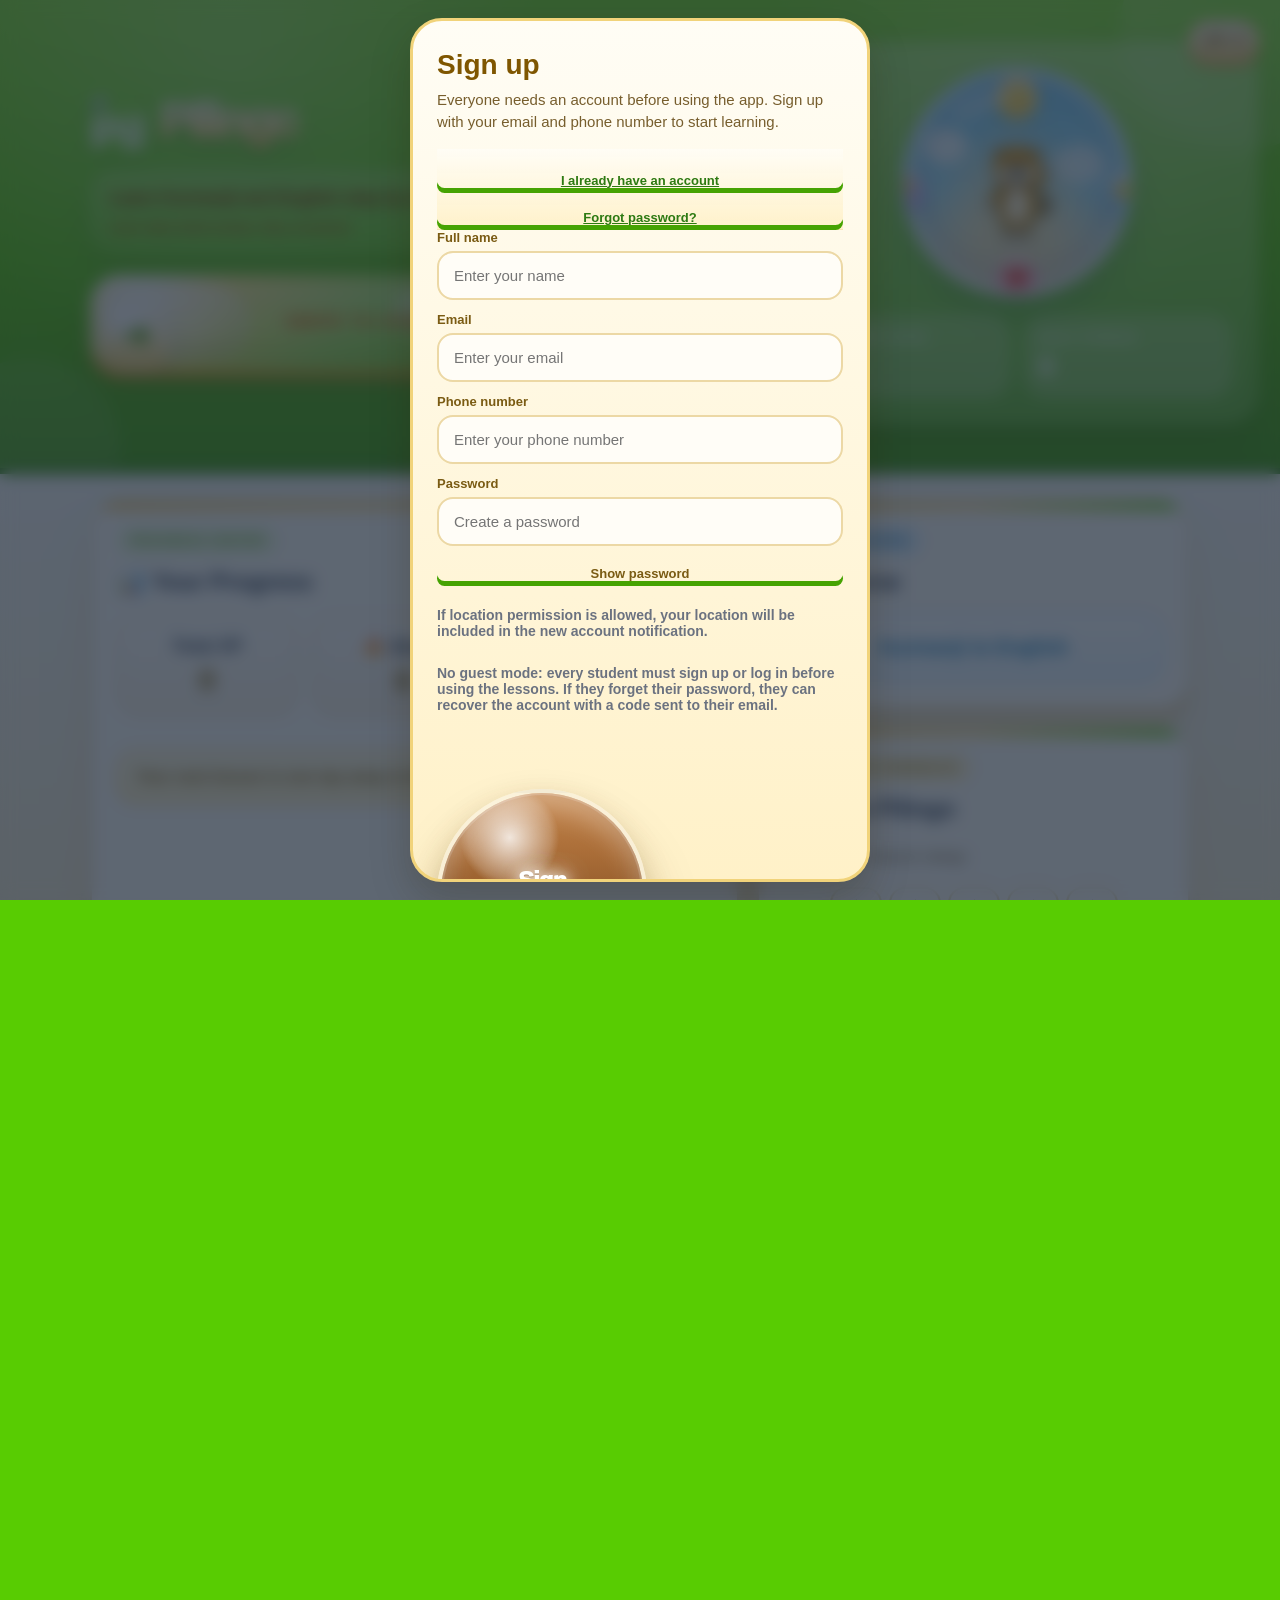
==== commit 313ce700: "Restore compact Ball 5 possessives quizzes" ====
--- a/engine.html
+++ b/engine.html
@@ -1266,7 +1266,7 @@
 
 <div class="toast" id="toast"></div>
 
-<script src="course-data.js?v=95"></script>
+<script src="course-data.js?v=97"></script>
 <script src="engine-core.js?v=15"></script>
 <script src="pilingo-mascot.js?v=4"></script>
 <script src="pilingo-sounds.js?v=6"></script>
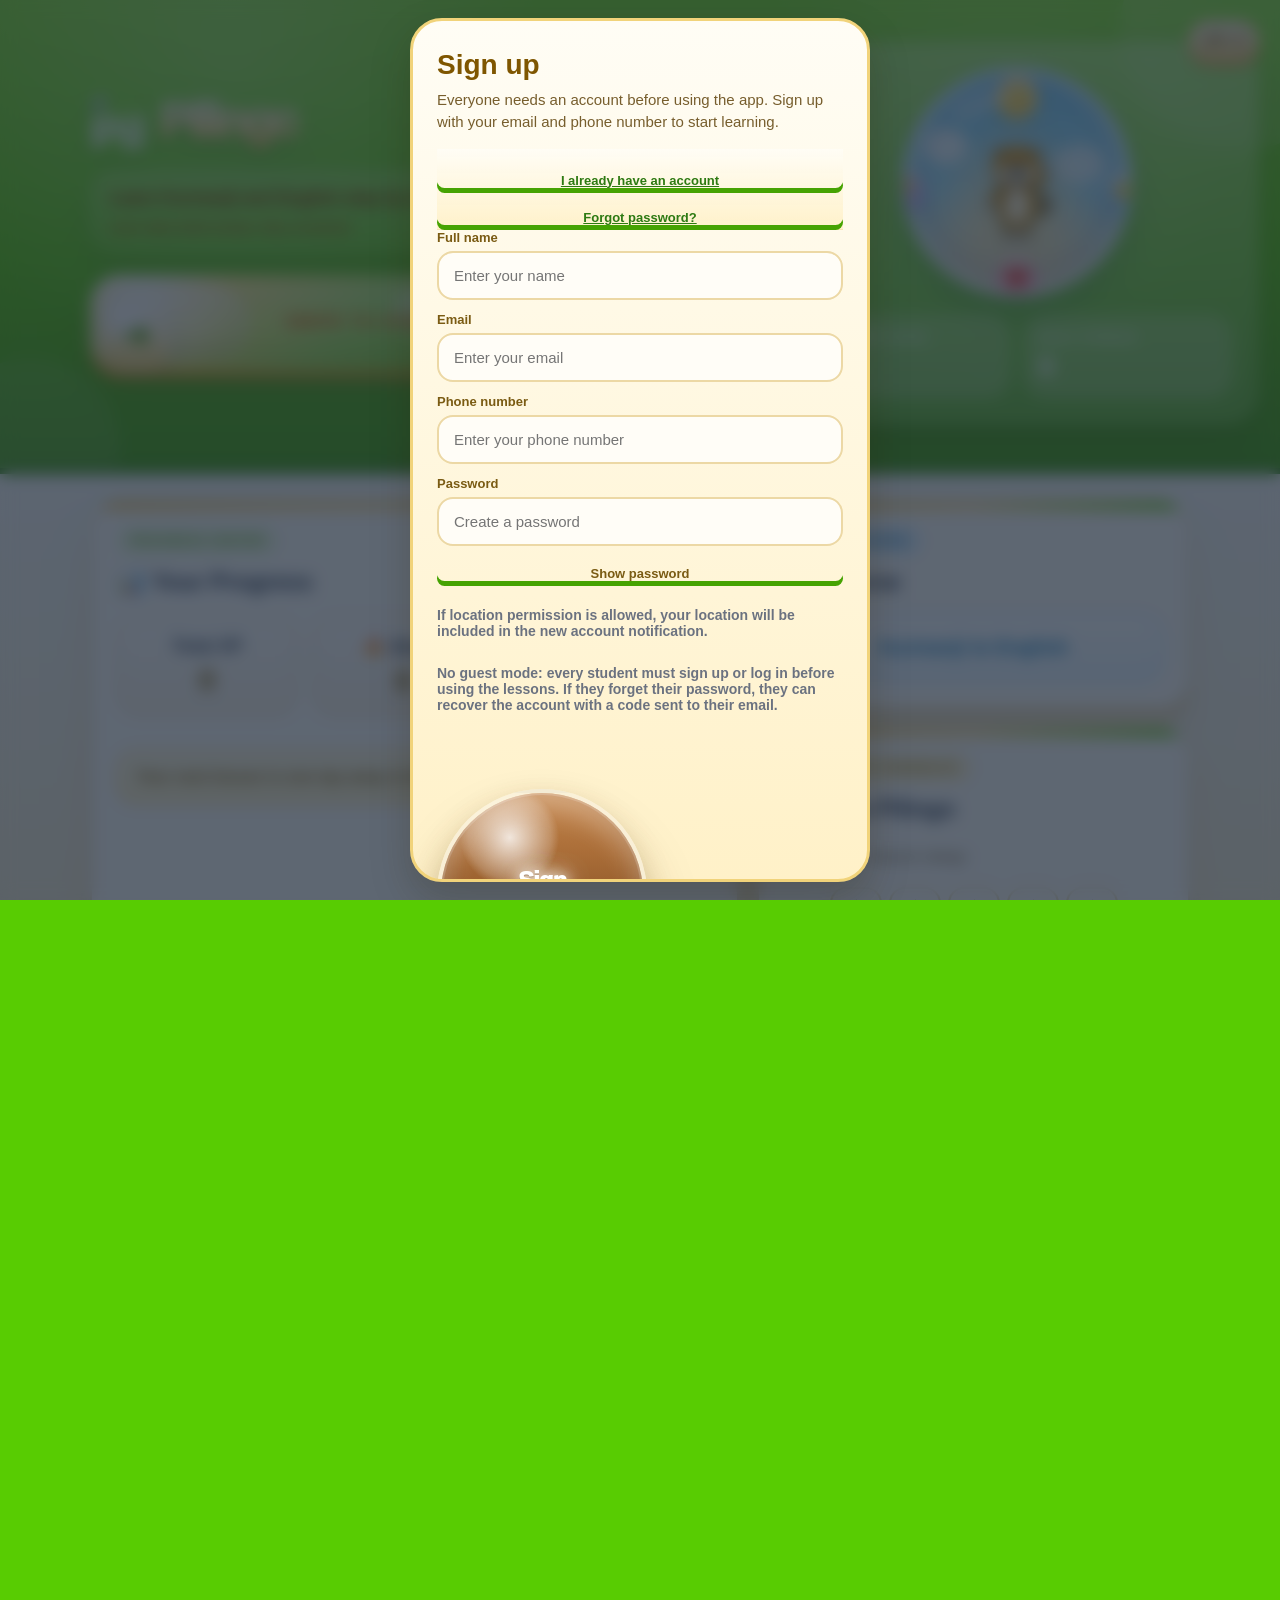
==== commit 4b919be6: "Add missing-word quizzes to Greet People Ball 5" ====
--- a/engine.html
+++ b/engine.html
@@ -1266,7 +1266,7 @@
 
 <div class="toast" id="toast"></div>
 
-<script src="course-data.js?v=97"></script>
+<script src="course-data.js?v=100"></script>
 <script src="engine-core.js?v=15"></script>
 <script src="pilingo-mascot.js?v=4"></script>
 <script src="pilingo-sounds.js?v=6"></script>
